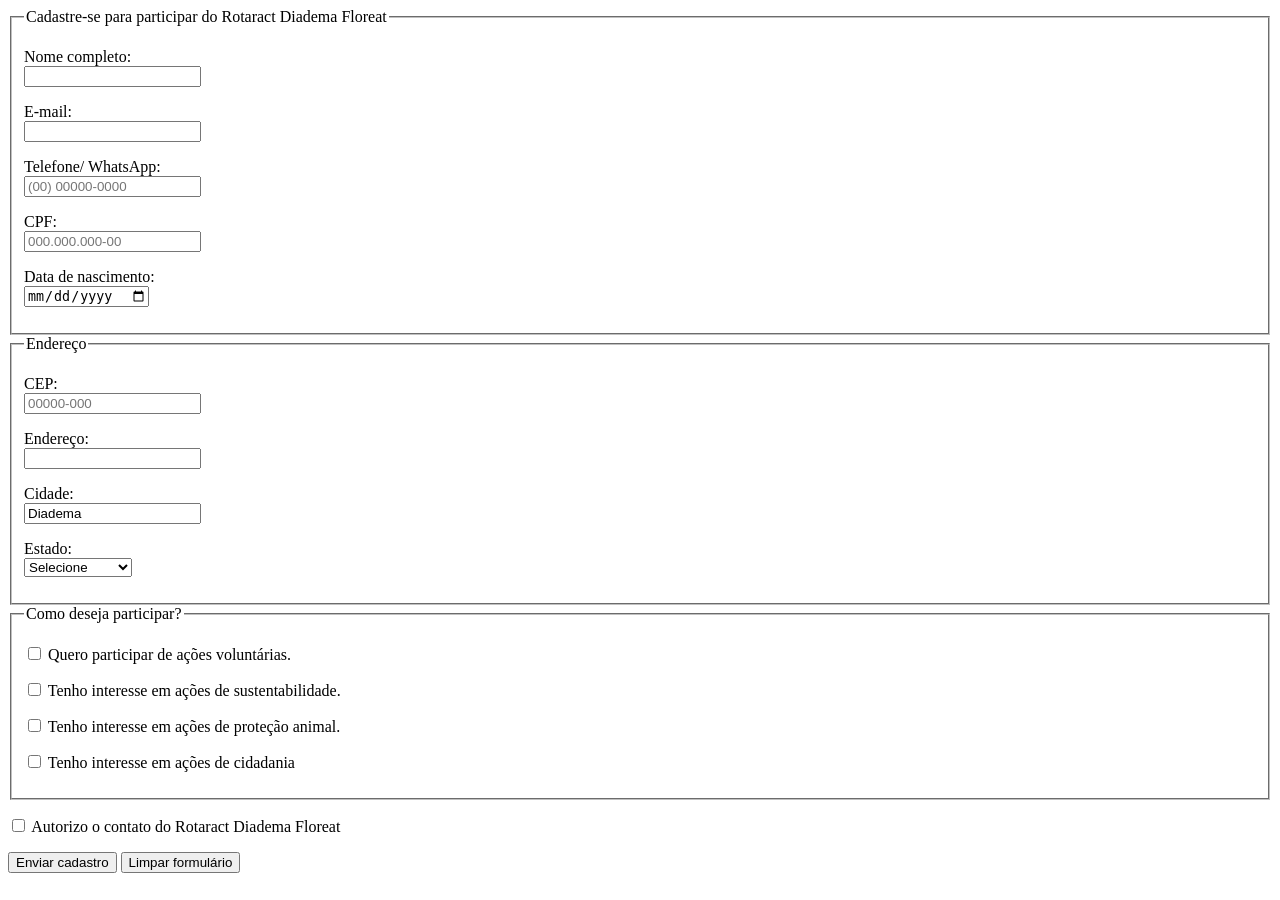
==== pages/cadastro.html @ 1339b9b4 "first commit" ====
<!DOCTYPE html>
<html lang="pt-BR">

<head>
  <meta charset="UTF-8">
  <meta name="viewport" content="width=device-width, initial-scale=1.0">
  <title>Cadastro</title>
</head>

<body>
  <form action="#" method="post">
    <fieldset>
      <legend>Cadastre-se para participar do Rotaract Diadema Floreat</legend>

      <p>
        <label for="nome">Nome completo:</label><br>
        <input type="text" id="nome" name="nome" required>
      </p>

      <p>
        <label for="email">E-mail:</label><br>
        <input type="email" id="email" name="email" required>
      </p>

      <p>
        <label for="telefone">Telefone/ WhatsApp:</label><br>
        <input type="tel" id="telefone" name="telefone" placeholder="(00) 00000-0000"
          pattern="\([0-9]{2}\) [0-9]{5}-[0-9]{4}" required>
      </p>

      <p>
        <label for="cpf">CPF:</label><br>
        <input type="text" id="cpf" name="cpf" placeholder="000.000.000-00"
          pattern="[0-9]{3}\.[0-9]{3}\.[0-9]{3}-[0-9]{2}" required>
      </p>

      <p>
        <label for="nascimento">Data de nascimento:</label><br>
        <input type="date" id="nascimento" name="nascimento" required>
      </p>
    </fieldset>

    <fieldset>
      <legend>Endereço</legend>

      <p>
        <label for="cep">CEP:</label><br>
        <input type="text" id="cep" name="cep" placeholder="00000-000" pattern="[0-9]{5}-[0-9]{3}" required>
      </p>
      <p>
        <label for="endereco">Endereço:</label><br>
        <input type="text" id="endereco" name="endereco" required>
      </p>
      <p>
        <label for="cidade">Cidade:</label><br>
        <input type="text" id="cidade" name="cidade" value="Diadema" required>
      </p>
      <p>
        <label for="estado">Estado:</label><br>
        <select id="estado" name="estado" required>
          <option value="">Selecione</option>
          <option value="SP">São Paulo</option>
          <option value="MG">Minas Gerais</option>
          <option value="RJ">Rio de Janeiro</option>
          <option value="PR">Paraná</option>
        </select>
      </p>
    </fieldset>

    <fieldset>
      <legend>Como deseja participar?</legend>

      <p>
        <input type="checkbox" id="voluntariado" name="interesse" value="voluntariado">
        <label for="voluntariado">Quero participar de ações voluntárias.</label>
      </p>

      <p>
        <input type="checkbox" id="sustentabilidade" name="interesse" value="sustentabilidade">
        <label for="sustentabilidade">Tenho interesse em ações de sustentabilidade.</label>
      </p>

      <p>
        <input type="checkbox" id="protecao-animal" name="interesse" value="protecao-animal">
        <label for="protecao-animal">Tenho interesse em ações de proteção animal.</label>
      </p>

      <p>
        <input type="checkbox" id="cidadania" name="interesse" value="cidadania">
        <label for="cidadania">Tenho interesse em ações de cidadania</label>
      </p>
    </fieldset>

    <p>
      <input type="checkbox" id="termos" name="termos" required>
      <label for="termos">Autorizo o contato do Rotaract Diadema Floreat</label>
    </p>

    <p>
      <button type="submit">Enviar cadastro</button>
      <button type="reset">Limpar formulário</button>
    </p>
  </form>
</body>

</html>
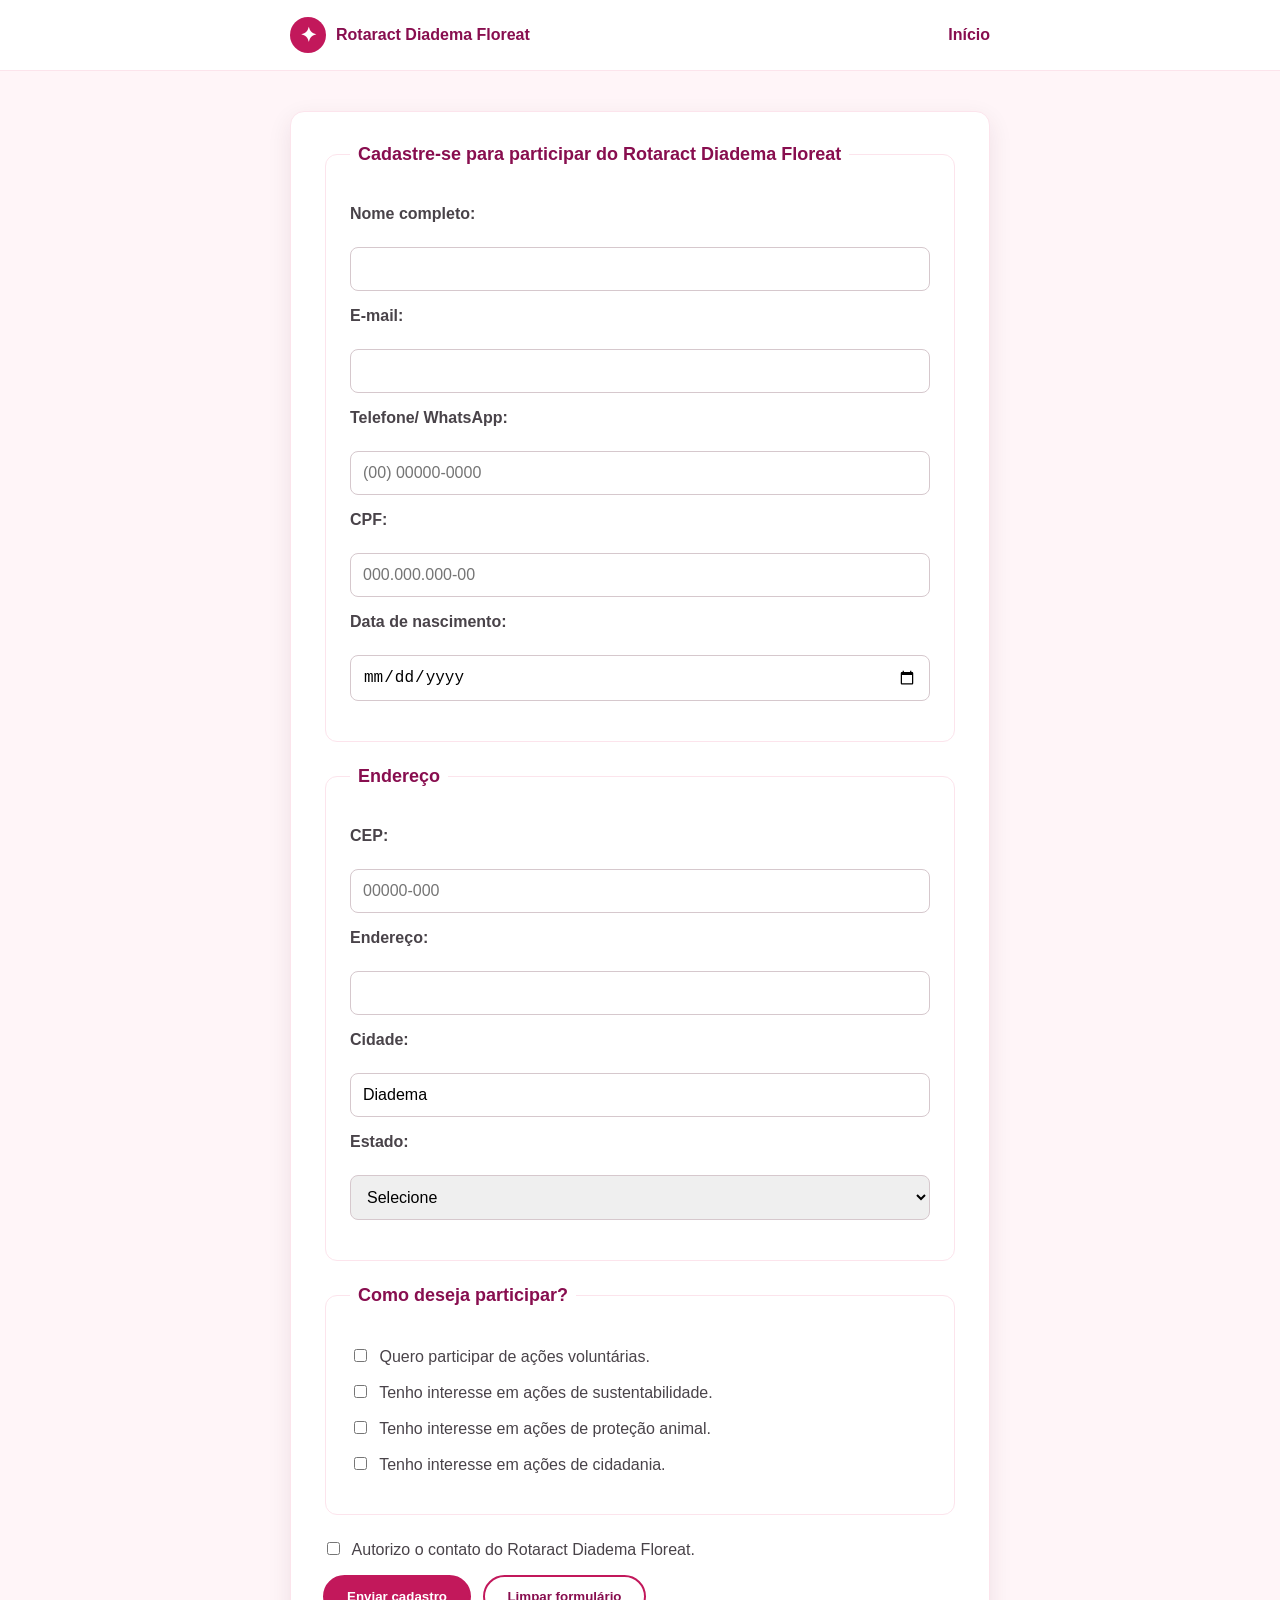
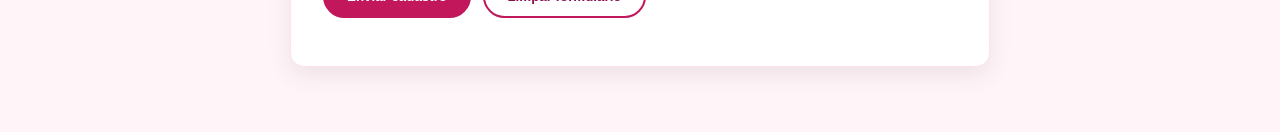
==== commit f6a956cd: "Atualização CSS" ====
--- a/pages/cadastro.html
+++ b/pages/cadastro.html
@@ -1,106 +1,138 @@
-<!DOCTYPE html>
+<!doctype html>
 <html lang="pt-BR">
-
 <head>
-  <meta charset="UTF-8">
-  <meta name="viewport" content="width=device-width, initial-scale=1.0">
-  <title>Cadastro</title>
+  <meta charset="utf-8">
+  <meta name="viewport" content="width=device-width, initial-scale=1">
+  <title>Cadastro | Rotaract Diadema Floreat</title>
+  <link rel="stylesheet" href="../css/style_cadastro.css">
 </head>
 
 <body>
-  <form action="#" method="post">
-    <fieldset>
-      <legend>Cadastre-se para participar do Rotaract Diadema Floreat</legend>
+  <header class="cabecalho-formulario">
+    <a class="logo-formulario" href="index.html">
+      <span class="marca-logo" aria-hidden="true">✦</span>
+      Rotaract Diadema Floreat
+    </a>
+
+    <a class="botao-home" href="../index.html">Início</a>
+  </header>
+
+  <main>
+    <form class="formulario-cadastro" action="#" method="post">
+      <fieldset>
+        <legend>Cadastre-se para participar do Rotaract Diadema Floreat</legend>
+
+        <p>
+          <label for="nome">Nome completo:</label><br>
+          <input type="text" id="nome" name="nome" required>
+        </p>
+
+        <p>
+          <label for="email">E-mail:</label><br>
+          <input type="email" id="email" name="email" required>
+        </p>
+
+        <p>
+          <label for="telefone">Telefone/ WhatsApp:</label><br>
+          <input
+            type="tel"
+            id="telefone"
+            name="telefone"
+            placeholder="(00) 00000-0000"
+            pattern="\([0-9]{2}\) [0-9]{5}-[0-9]{4}"
+            required
+          >
+        </p>
+
+        <p>
+          <label for="cpf">CPF:</label><br>
+          <input
+            type="text"
+            id="cpf"
+            name="cpf"
+            placeholder="000.000.000-00"
+            pattern="[0-9]{3}\.[0-9]{3}\.[0-9]{3}-[0-9]{2}"
+            required
+          >
+        </p>
+
+        <p>
+          <label for="nascimento">Data de nascimento:</label><br>
+          <input type="date" id="nascimento" name="nascimento" required>
+        </p>
+      </fieldset>
+
+      <fieldset>
+        <legend>Endereço</legend>
+
+        <p>
+          <label for="cep">CEP:</label><br>
+          <input
+            type="text"
+            id="cep"
+            name="cep"
+            placeholder="00000-000"
+            pattern="[0-9]{5}-[0-9]{3}"
+            required
+          >
+        </p>
+
+        <p>
+          <label for="endereco">Endereço:</label><br>
+          <input type="text" id="endereco" name="endereco" required>
+        </p>
+
+        <p>
+          <label for="cidade">Cidade:</label><br>
+          <input type="text" id="cidade" name="cidade" value="Diadema" required>
+        </p>
+
+        <p>
+          <label for="estado">Estado:</label><br>
+          <select id="estado" name="estado" required>
+            <option value="">Selecione</option>
+            <option value="SP">São Paulo</option>
+            <option value="MG">Minas Gerais</option>
+            <option value="RJ">Rio de Janeiro</option>
+            <option value="PR">Paraná</option>
+          </select>
+        </p>
+      </fieldset>
+
+      <fieldset>
+        <legend>Como deseja participar?</legend>
+
+        <p>
+          <input type="checkbox" id="voluntariado" name="interesse" value="voluntariado">
+          <label for="voluntariado">Quero participar de ações voluntárias.</label>
+        </p>
+
+        <p>
+          <input type="checkbox" id="sustentabilidade" name="interesse" value="sustentabilidade">
+          <label for="sustentabilidade">Tenho interesse em ações de sustentabilidade.</label>
+        </p>
+
+        <p>
+          <input type="checkbox" id="protecao-animal" name="interesse" value="protecao-animal">
+          <label for="protecao-animal">Tenho interesse em ações de proteção animal.</label>
+        </p>
+
+        <p>
+          <input type="checkbox" id="cidadania" name="interesse" value="cidadania">
+          <label for="cidadania">Tenho interesse em ações de cidadania.</label>
+        </p>
+      </fieldset>
 
       <p>
-        <label for="nome">Nome completo:</label><br>
-        <input type="text" id="nome" name="nome" required>
+        <input type="checkbox" id="termos" name="termos" required>
+        <label for="termos">Autorizo o contato do Rotaract Diadema Floreat.</label>
       </p>
 
       <p>
-        <label for="email">E-mail:</label><br>
-        <input type="email" id="email" name="email" required>
+        <button type="submit">Enviar cadastro</button>
+        <button type="reset">Limpar formulário</button>
       </p>
-
-      <p>
-        <label for="telefone">Telefone/ WhatsApp:</label><br>
-        <input type="tel" id="telefone" name="telefone" placeholder="(00) 00000-0000"
-          pattern="\([0-9]{2}\) [0-9]{5}-[0-9]{4}" required>
-      </p>
-
-      <p>
-        <label for="cpf">CPF:</label><br>
-        <input type="text" id="cpf" name="cpf" placeholder="000.000.000-00"
-          pattern="[0-9]{3}\.[0-9]{3}\.[0-9]{3}-[0-9]{2}" required>
-      </p>
-
-      <p>
-        <label for="nascimento">Data de nascimento:</label><br>
-        <input type="date" id="nascimento" name="nascimento" required>
-      </p>
-    </fieldset>
-
-    <fieldset>
-      <legend>Endereço</legend>
-
-      <p>
-        <label for="cep">CEP:</label><br>
-        <input type="text" id="cep" name="cep" placeholder="00000-000" pattern="[0-9]{5}-[0-9]{3}" required>
-      </p>
-      <p>
-        <label for="endereco">Endereço:</label><br>
-        <input type="text" id="endereco" name="endereco" required>
-      </p>
-      <p>
-        <label for="cidade">Cidade:</label><br>
-        <input type="text" id="cidade" name="cidade" value="Diadema" required>
-      </p>
-      <p>
-        <label for="estado">Estado:</label><br>
-        <select id="estado" name="estado" required>
-          <option value="">Selecione</option>
-          <option value="SP">São Paulo</option>
-          <option value="MG">Minas Gerais</option>
-          <option value="RJ">Rio de Janeiro</option>
-          <option value="PR">Paraná</option>
-        </select>
-      </p>
-    </fieldset>
-
-    <fieldset>
-      <legend>Como deseja participar?</legend>
-
-      <p>
-        <input type="checkbox" id="voluntariado" name="interesse" value="voluntariado">
-        <label for="voluntariado">Quero participar de ações voluntárias.</label>
-      </p>
-
-      <p>
-        <input type="checkbox" id="sustentabilidade" name="interesse" value="sustentabilidade">
-        <label for="sustentabilidade">Tenho interesse em ações de sustentabilidade.</label>
-      </p>
-
-      <p>
-        <input type="checkbox" id="protecao-animal" name="interesse" value="protecao-animal">
-        <label for="protecao-animal">Tenho interesse em ações de proteção animal.</label>
-      </p>
-
-      <p>
-        <input type="checkbox" id="cidadania" name="interesse" value="cidadania">
-        <label for="cidadania">Tenho interesse em ações de cidadania</label>
-      </p>
-    </fieldset>
-
-    <p>
-      <input type="checkbox" id="termos" name="termos" required>
-      <label for="termos">Autorizo o contato do Rotaract Diadema Floreat</label>
-    </p>
-
-    <p>
-      <button type="submit">Enviar cadastro</button>
-      <button type="reset">Limpar formulário</button>
-    </p>
-  </form>
+    </form>
+  </main>
 </body>
-
 </html>
--- a/css/style_cadastro.css
+++ b/css/style_cadastro.css
@@ -0,0 +1,174 @@
+* {
+  box-sizing: border-box;
+}
+
+body {
+  margin: 0;
+  padding: 0 0 24px;
+  color: #242124;
+  background: #fff5f8;
+}
+
+.cabecalho-formulario {
+  display: flex;
+  align-items: center;
+  justify-content: space-between;
+  gap: 16px;
+  padding: 16px max(24px, calc((100% - 700px) / 2));
+  border-bottom: 1px solid #fce4ec;
+  background: #ffffff;
+  font-family: Arial, Helvetica, sans-serif;
+}
+
+.logo-formulario {
+  display: inline-flex;
+  align-items: center;
+  gap: 10px;
+  color: #880e4f;
+  font-weight: bold;
+  text-decoration: none;
+}
+
+.marca-logo {
+  display: grid;
+  place-items: center;
+  width: 36px;
+  height: 36px;
+  border-radius: 50%;
+  color: #ffffff;
+  background: #c2185b;
+  font-size: 20px;
+}
+
+.botao-home {
+  padding: 10px 0;
+  color: #880e4f;
+  background: transparent;
+  font-weight: bold;
+  text-decoration: none;
+}
+
+.botao-home:hover {
+  color: #c2185b;
+  text-decoration: underline;
+}
+
+.formulario-cadastro {
+  max-width: 700px;
+  margin: 40px auto;
+  padding: 32px;
+  border: 1px solid #fce4ec;
+  border-radius: 14px;
+  background-color: #ffffff;
+  box-shadow: 0 8px 24px rgba(65, 25, 43, 0.09);
+  font-family: Arial, Helvetica, sans-serif;
+}
+
+.formulario-cadastro fieldset {
+  margin-bottom: 24px;
+  padding: 24px;
+  border: 1px solid #fce4ec;
+  border-radius: 12px;
+}
+
+.formulario-cadastro legend {
+  padding: 0 8px;
+  color: #880e4f;
+  font-size: 18px;
+  font-weight: bold;
+}
+
+.formulario-cadastro p {
+  margin-bottom: 16px;
+}
+
+.formulario-cadastro label {
+  display: block;
+  margin-bottom: 6px;
+  color: #494349;
+  font-weight: bold;
+}
+
+.formulario-cadastro input,
+.formulario-cadastro select {
+  width: 100%;
+  padding: 12px;
+  border: 1px solid #d6c8cd;
+  border-radius: 8px;
+  font-size: 16px;
+}
+
+.formulario-cadastro input:focus,
+.formulario-cadastro select:focus {
+  outline: 3px solid rgba(194, 24, 91, 0.2);
+  border-color: #c2185b;
+}
+
+.formulario-cadastro input[type="checkbox"] {
+  width: auto;
+  margin-right: 8px;
+  accent-color: #c2185b;
+}
+
+.formulario-cadastro input[type="checkbox"] + label {
+  display: inline;
+  font-weight: normal;
+}
+
+.formulario-cadastro button {
+  padding: 12px 22px;
+  border: 2px solid #c2185b;
+  border-radius: 999px;
+  color: #ffffff;
+  background-color: #c2185b;
+  font-weight: bold;
+  cursor: pointer;
+}
+
+.formulario-cadastro button:hover {
+  border-color: #880e4f;
+  background-color: #880e4f;
+}
+
+.formulario-cadastro button[type="reset"] {
+  margin-left: 8px;
+  color: #880e4f;
+  background-color: transparent;
+}
+
+.formulario-cadastro button[type="reset"]:hover {
+  color: #ffffff;
+  background-color: #880e4f;
+}
+
+@media (max-width: 576px) {
+  .cabecalho-formulario {
+    padding: 14px 12px;
+  }
+
+  .logo-formulario {
+    font-size: 14px;
+  }
+
+  .botao-home {
+    font-size: 14px;
+  }
+
+  .formulario-cadastro {
+    margin: 24px 12px;
+    padding: 20px;
+  }
+
+  .formulario-cadastro fieldset {
+    padding: 16px;
+  }
+
+  .formulario-cadastro button {
+    width: 100%;
+    margin-bottom: 10px;
+  }
+
+  .formulario-cadastro button[type="reset"] {
+    margin-left: 0;
+  }
+}
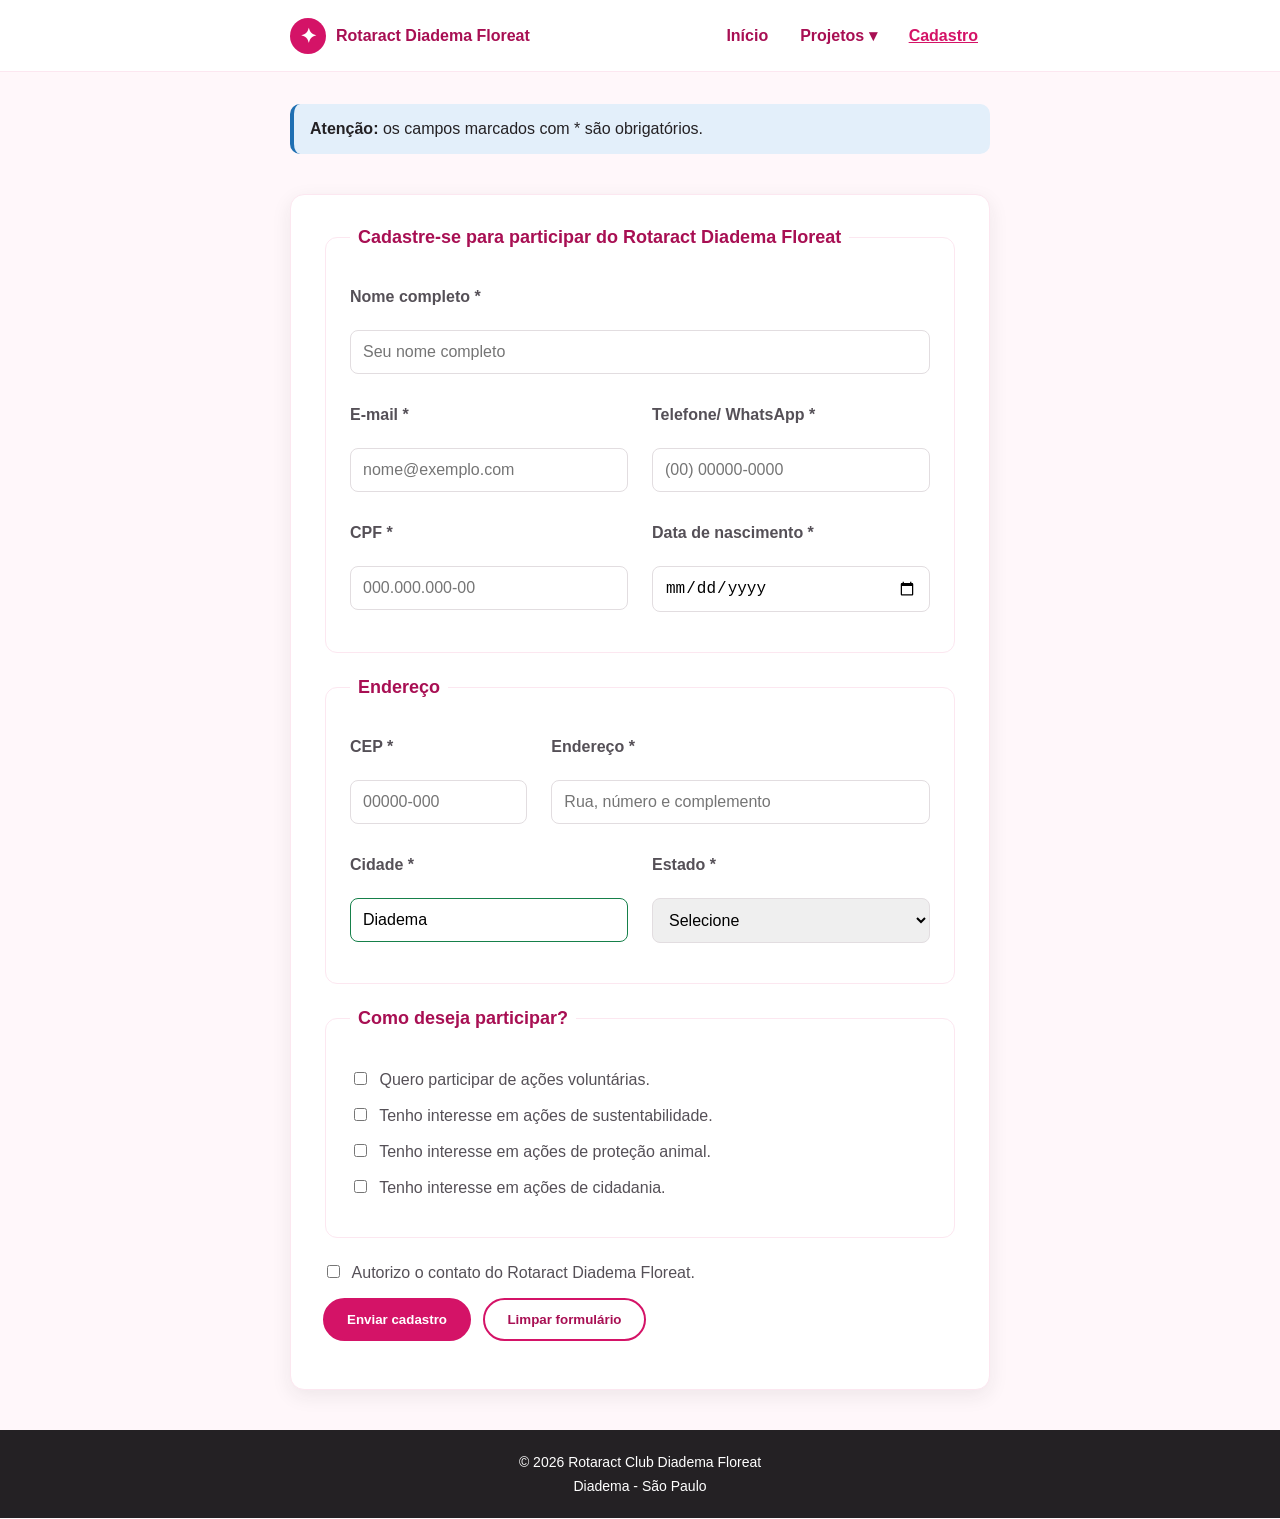
==== commit ed45761e: "Atualização pendências" ====
--- a/pages/cadastro.html
+++ b/pages/cadastro.html
@@ -1,138 +1,181 @@
-<!doctype html>
-<html lang="pt-BR">
-<head>
-  <meta charset="utf-8">
-  <meta name="viewport" content="width=device-width, initial-scale=1">
-  <title>Cadastro | Rotaract Diadema Floreat</title>
-  <link rel="stylesheet" href="../css/style_cadastro.css">
-</head>
-
-<body>
-  <header class="cabecalho-formulario">
-    <a class="logo-formulario" href="index.html">
-      <span class="marca-logo" aria-hidden="true">✦</span>
-      Rotaract Diadema Floreat
-    </a>
-
-    <a class="botao-home" href="../index.html">Início</a>
-  </header>
-
-  <main>
-    <form class="formulario-cadastro" action="#" method="post">
-      <fieldset>
-        <legend>Cadastre-se para participar do Rotaract Diadema Floreat</legend>
-
-        <p>
-          <label for="nome">Nome completo:</label><br>
-          <input type="text" id="nome" name="nome" required>
-        </p>
-
-        <p>
-          <label for="email">E-mail:</label><br>
-          <input type="email" id="email" name="email" required>
-        </p>
-
-        <p>
-          <label for="telefone">Telefone/ WhatsApp:</label><br>
-          <input
-            type="tel"
-            id="telefone"
-            name="telefone"
-            placeholder="(00) 00000-0000"
-            pattern="\([0-9]{2}\) [0-9]{5}-[0-9]{4}"
-            required
-          >
-        </p>
-
-        <p>
-          <label for="cpf">CPF:</label><br>
-          <input
-            type="text"
-            id="cpf"
-            name="cpf"
-            placeholder="000.000.000-00"
-            pattern="[0-9]{3}\.[0-9]{3}\.[0-9]{3}-[0-9]{2}"
-            required
-          >
-        </p>
-
-        <p>
-          <label for="nascimento">Data de nascimento:</label><br>
-          <input type="date" id="nascimento" name="nascimento" required>
-        </p>
-      </fieldset>
-
-      <fieldset>
-        <legend>Endereço</legend>
-
-        <p>
-          <label for="cep">CEP:</label><br>
-          <input
-            type="text"
-            id="cep"
-            name="cep"
-            placeholder="00000-000"
-            pattern="[0-9]{5}-[0-9]{3}"
-            required
-          >
-        </p>
-
-        <p>
-          <label for="endereco">Endereço:</label><br>
-          <input type="text" id="endereco" name="endereco" required>
-        </p>
-
-        <p>
-          <label for="cidade">Cidade:</label><br>
-          <input type="text" id="cidade" name="cidade" value="Diadema" required>
-        </p>
-
-        <p>
-          <label for="estado">Estado:</label><br>
-          <select id="estado" name="estado" required>
-            <option value="">Selecione</option>
-            <option value="SP">São Paulo</option>
-            <option value="MG">Minas Gerais</option>
-            <option value="RJ">Rio de Janeiro</option>
-            <option value="PR">Paraná</option>
-          </select>
-        </p>
-      </fieldset>
-
-      <fieldset>
-        <legend>Como deseja participar?</legend>
-
-        <p>
-          <input type="checkbox" id="voluntariado" name="interesse" value="voluntariado">
-          <label for="voluntariado">Quero participar de ações voluntárias.</label>
-        </p>
-
-        <p>
-          <input type="checkbox" id="sustentabilidade" name="interesse" value="sustentabilidade">
-          <label for="sustentabilidade">Tenho interesse em ações de sustentabilidade.</label>
-        </p>
-
-        <p>
-          <input type="checkbox" id="protecao-animal" name="interesse" value="protecao-animal">
-          <label for="protecao-animal">Tenho interesse em ações de proteção animal.</label>
-        </p>
-
-        <p>
-          <input type="checkbox" id="cidadania" name="interesse" value="cidadania">
-          <label for="cidadania">Tenho interesse em ações de cidadania.</label>
-        </p>
-      </fieldset>
-
-      <p>
-        <input type="checkbox" id="termos" name="termos" required>
-        <label for="termos">Autorizo o contato do Rotaract Diadema Floreat.</label>
-      </p>
-
-      <p>
-        <button type="submit">Enviar cadastro</button>
-        <button type="reset">Limpar formulário</button>
-      </p>
-    </form>
-  </main>
-</body>
-</html>+<!doctype html>
+<html lang="pt-BR">
+<head>
+  <meta charset="utf-8">
+  <meta name="viewport" content="width=device-width, initial-scale=1">
+  <meta name="description" content="Faça seu cadastro para participar das ações do Rotaract Club Diadema Floreat.">
+  <title>Cadastro | Rotaract Diadema Floreat</title>
+  <link rel="stylesheet" href="../css/style_cadastro.css">
+</head>
+
+<body>
+  <header class="cabecalho-formulario">
+    <h1 class="titulo-logo">
+      <a class="logo-formulario" href="../index.html">
+        Rotaract Diadema Floreat
+      </a>
+    </h1>
+
+    <nav aria-label="Navegação principal">
+      <input type="checkbox" id="menu-check" class="menu-check" aria-label="Abrir ou fechar o menu">
+      <label for="menu-check" class="menu-toggle">☰ Menu</label>
+
+      <ul>
+        <li><a href="../index.html">Início</a></li>
+        <li class="tem-submenu">
+          <a href="projeto.html">Projetos ▾</a>
+          <ul class="submenu">
+          <li><a href="projeto.html#natal-animal">Natal Animal</a></li>
+          <li><a href="projeto.html#pascoa">Páscoa que Transforma</a></li>
+          <li><a href="projeto.html#floreat-ruas">Ação Floreat nas Ruas</a></li>
+          <li><a href="projeto.html#big-mac">Meu Primeiro Big Mac</a></li>
+          <li><a href="projeto.html#sabonetes">Oficina dos Sabonetes</a></li>
+          <li><a href="projeto.html#floreat-fest">Floreat Fest</a></li>
+          </ul>
+        </li>
+        <li><a href="cadastro.html" aria-current="page">Cadastro</a></li>
+      </ul>
+    </nav>
+  </header>
+
+  <main>
+    <aside class="alerta alerta--info" role="note">
+      <strong>Atenção:</strong> os campos marcados com * são obrigatórios.
+    </aside>
+
+    <form class="formulario-cadastro" action="#modal-sucesso" method="get">
+      <fieldset class="grid-12">
+        <legend>Cadastre-se para participar do Rotaract Diadema Floreat</legend>
+
+        
+        <p class="col-12">
+          <label for="nome">Nome completo *</label><br>
+          <input type="text" id="nome" name="nome" placeholder="Seu nome completo" autocomplete="name" required>
+          <small class="erro-msg">Informe seu nome completo.</small>
+        </p>
+        <p class="col-6">
+          <label for="email">E-mail *</label><br>
+          <input type="email" id="email" name="email" placeholder="nome@exemplo.com" autocomplete="email" required>
+          <small class="erro-msg">Informe um e-mail válido, como nome@exemplo.com.</small>
+        </p>
+        <p class="col-6">
+          <label for="telefone">Telefone/ WhatsApp *</label><br>
+          <input type="tel" id="telefone" name="telefone" placeholder="(00) 00000-0000" pattern="\([0-9]{2}\) [0-9]{5}-[0-9]{4}" title="Use o formato (00) 00000-0000" autocomplete="tel" required>
+          <small class="erro-msg">Use o formato (00) 00000-0000.</small>
+        </p>
+        <p class="col-6">
+          <label for="cpf">CPF *</label><br>
+          <input type="text" id="cpf" name="cpf" placeholder="000.000.000-00" pattern="[0-9]{3}\.[0-9]{3}\.[0-9]{3}-[0-9]{2}" title="Use o formato 000.000.000-00" inputmode="numeric" required>
+          <small class="erro-msg">Use o formato 000.000.000-00.</small>
+        </p>
+        <p class="col-6">
+          <label for="nascimento">Data de nascimento *</label><br>
+          <input type="date" id="nascimento" name="nascimento" required>
+        </p>
+        
+      </fieldset>
+
+      <fieldset class="grid-12">
+        <legend>Endereço</legend>
+
+        
+        <p class="col-4">
+          <label for="cep">CEP *</label><br>
+          <input type="text" id="cep" name="cep" placeholder="00000-000" pattern="[0-9]{5}-[0-9]{3}" title="Use o formato 00000-000" autocomplete="postal-code" required>
+          <small class="erro-msg">Use o formato 00000-000.</small>
+        </p>
+        <p class="col-8">
+          <label for="endereco">Endereço *</label><br>
+          <input type="text" id="endereco" name="endereco" placeholder="Rua, número e complemento" autocomplete="address-line1" required>
+          <small class="erro-msg">Informe seu endereço.</small>
+        </p>
+        <p class="col-6">
+          <label for="cidade">Cidade *</label><br>
+          <input type="text" id="cidade" name="cidade" value="Diadema" placeholder="Cidade" autocomplete="address-level2" required>
+          <small class="erro-msg">Informe sua cidade.</small>
+        </p>
+        <p class="col-6">
+          <label for="estado">Estado *</label><br>
+          <select id="estado" name="estado" autocomplete="address-level1" required>
+            <option value="">Selecione</option>
+            <option value="AC">Acre</option>
+            <option value="AL">Alagoas</option>
+            <option value="AP">Amapá</option>
+            <option value="AM">Amazonas</option>
+            <option value="BA">Bahia</option>
+            <option value="CE">Ceará</option>
+            <option value="DF">Distrito Federal</option>
+            <option value="ES">Espírito Santo</option>
+            <option value="GO">Goiás</option>
+            <option value="MA">Maranhão</option>
+            <option value="MT">Mato Grosso</option>
+            <option value="MS">Mato Grosso do Sul</option>
+            <option value="MG">Minas Gerais</option>
+            <option value="PA">Pará</option>
+            <option value="PB">Paraíba</option>
+            <option value="PR">Paraná</option>
+            <option value="PE">Pernambuco</option>
+            <option value="PI">Piauí</option>
+            <option value="RJ">Rio de Janeiro</option>
+            <option value="RN">Rio Grande do Norte</option>
+            <option value="RS">Rio Grande do Sul</option>
+            <option value="RO">Rondônia</option>
+            <option value="RR">Roraima</option>
+            <option value="SC">Santa Catarina</option>
+            <option value="SP">São Paulo</option>
+            <option value="SE">Sergipe</option>
+            <option value="TO">Tocantins</option>
+          </select>
+        </p>
+        
+      </fieldset>
+
+      <fieldset>
+        <legend>Como deseja participar?</legend>
+
+        <p>
+          <input type="checkbox" id="voluntariado" name="interesse" value="voluntariado">
+          <label for="voluntariado">Quero participar de ações voluntárias.</label>
+        </p>
+        <p>
+          <input type="checkbox" id="sustentabilidade" name="interesse" value="sustentabilidade">
+          <label for="sustentabilidade">Tenho interesse em ações de sustentabilidade.</label>
+        </p>
+        <p>
+          <input type="checkbox" id="protecao-animal" name="interesse" value="protecao-animal">
+          <label for="protecao-animal">Tenho interesse em ações de proteção animal.</label>
+        </p>
+        <p>
+          <input type="checkbox" id="cidadania" name="interesse" value="cidadania">
+          <label for="cidadania">Tenho interesse em ações de cidadania.</label>
+        </p>
+      </fieldset>
+
+      <p>
+        <input type="checkbox" id="termos" name="termos" required>
+        <label for="termos">Autorizo o contato do Rotaract Diadema Floreat.</label>
+      </p>
+
+      <p>
+        <button type="submit">Enviar cadastro</button>
+        <button type="reset">Limpar formulário</button>
+      </p>
+    </form>
+  </main>
+
+  <footer>
+    <p>© 2026 Rotaract Club Diadema Floreat</p>
+    <p>Diadema - São Paulo</p>
+  </footer>
+
+  <dialog id="modal-sucesso" class="modal" aria-labelledby="modal-titulo">
+    <section class="modal-caixa">
+      <h2 id="modal-titulo">Cadastro enviado!</h2>
+      <p>Obrigado por querer fazer parte do Rotaract Diadema Floreat. Em breve entraremos em contato.</p>
+      <a class="botao" href="#toast-ok">Fechar</a>
+    </section>
+  </dialog>
+
+  <output id="toast-ok" class="toast toast--sucesso">Tudo certo! Seu cadastro foi registrado.</output>
+</body>
+</html>
--- a/css/style_cadastro.css
+++ b/css/style_cadastro.css
@@ -1,174 +1,616 @@
-* {
-  box-sizing: border-box;
-}
-
-body {
-  margin: 0;
-  padding: 0 0 24px;
-  color: #242124;
-  background: #fff5f8;
-}
-
-.cabecalho-formulario {
-  display: flex;
-  align-items: center;
-  justify-content: space-between;
-  gap: 16px;
-  padding: 16px max(24px, calc((100% - 700px) / 2));
-  border-bottom: 1px solid #fce4ec;
-  background: #ffffff;
-  font-family: Arial, Helvetica, sans-serif;
-}
-
-.logo-formulario {
-  display: inline-flex;
-  align-items: center;
-  gap: 10px;
-  color: #880e4f;
-  font-weight: bold;
-  text-decoration: none;
-}
-
-.marca-logo {
-  display: grid;
-  place-items: center;
-  width: 36px;
-  height: 36px;
-  border-radius: 50%;
-  color: #ffffff;
-  background: #c2185b;
-  font-size: 20px;
-}
-
-.botao-home {
-  padding: 10px 0;
-  color: #880e4f;
-  background: transparent;
-  font-weight: bold;
-  text-decoration: none;
-}
-
-.botao-home:hover {
-  color: #c2185b;
-  text-decoration: underline;
-}
-
-.formulario-cadastro {
-  max-width: 700px;
-  margin: 40px auto;
-  padding: 32px;
-  border: 1px solid #fce4ec;
-  border-radius: 14px;
-  background-color: #ffffff;
-  box-shadow: 0 8px 24px rgba(65, 25, 43, 0.09);
-  font-family: Arial, Helvetica, sans-serif;
-}
-
-.formulario-cadastro fieldset {
-  margin-bottom: 24px;
-  padding: 24px;
-  border: 1px solid #fce4ec;
-  border-radius: 12px;
-}
-
-.formulario-cadastro legend {
-  padding: 0 8px;
-  color: #880e4f;
-  font-size: 18px;
-  font-weight: bold;
-}
-
-.formulario-cadastro p {
-  margin-bottom: 16px;
-}
-
-.formulario-cadastro label {
-  display: block;
-  margin-bottom: 6px;
-  color: #494349;
-  font-weight: bold;
-}
-
-.formulario-cadastro input,
-.formulario-cadastro select {
-  width: 100%;
-  padding: 12px;
-  border: 1px solid #d6c8cd;
-  border-radius: 8px;
-  font-size: 16px;
-}
-
-.formulario-cadastro input:focus,
-.formulario-cadastro select:focus {
-  outline: 3px solid rgba(194, 24, 91, 0.2);
-  border-color: #c2185b;
-}
-
-.formulario-cadastro input[type="checkbox"] {
-  width: auto;
-  margin-right: 8px;
-  accent-color: #c2185b;
-}
-
-.formulario-cadastro input[type="checkbox"] + label {
-  display: inline;
-  font-weight: normal;
-}
-
-.formulario-cadastro button {
-  padding: 12px 22px;
-  border: 2px solid #c2185b;
-  border-radius: 999px;
-  color: #ffffff;
-  background-color: #c2185b;
-  font-weight: bold;
-  cursor: pointer;
-}
-
-.formulario-cadastro button:hover {
-  border-color: #880e4f;
-  background-color: #880e4f;
-}
-
-.formulario-cadastro button[type="reset"] {
-  margin-left: 8px;
-  color: #880e4f;
-  background-color: transparent;
-}
-
-.formulario-cadastro button[type="reset"]:hover {
-  color: #ffffff;
-  background-color: #880e4f;
-}
-
-@media (max-width: 576px) {
-  .cabecalho-formulario {
-    padding: 14px 12px;
-  }
-
-  .logo-formulario {
-    font-size: 14px;
-  }
-
-  .botao-home {
-    font-size: 14px;
-  }
-
-  .formulario-cadastro {
-    margin: 24px 12px;
-    padding: 20px;
-  }
-
-  .formulario-cadastro fieldset {
-    padding: 16px;
-  }
-
-  .formulario-cadastro button {
-    width: 100%;
-    margin-bottom: 10px;
-  }
-
-  .formulario-cadastro button[type="reset"] {
-    margin-left: 0;
-  }
-}+:root {
+  /* Cores primárias */
+  --rosa: #D41367;
+  --rosa-escuro: #A80F53;
+  --rosa-claro: #FCE7F0;
+  --rosa-fundo: #FFF7FA;
+
+  /* Cores secundárias */
+  --vermelho: #D92D36;
+  --verde: #16804A;
+  --amarelo: #F2B705;
+  --azul: #1F6FB2;
+
+  /* Cores neutras */
+  --preto: #242124;
+  --branco: #FFFFFF;
+  --cinza-fundo: #F6F4F5;
+  --cinza-borda: #E2DDE0;
+  --cinza-texto: #555057;
+
+  --fonte-familia: Arial, Helvetica, sans-serif;
+  --fonte-pequena: 0.875rem;
+  --fonte-base: 1rem;
+  --fonte-media: 1.125rem;
+  --fonte-titulo: 1.5rem;
+  --fonte-secao: 2rem;
+  --fonte-destaque: clamp(2rem, 4vw, 3rem);
+
+  --espaco-8: 8px;
+  --espaco-16: 16px;
+  --espaco-24: 24px;
+  --espaco-32: 32px;
+  --espaco-48: 48px;
+  --espaco-64: 64px;
+
+  --largura-maxima: 1160px;
+  --raio: 14px;
+  --sombra: 0 6px 20px rgba(36, 33, 36, 0.08);
+}
+
+/* Grid */
+.grid-12 {
+  display: grid;
+  grid-template-columns: repeat(12, minmax(0, 1fr));
+  gap: var(--espaco-24);
+}
+
+.col-12 { grid-column: span 12; }
+.col-8 { grid-column: span 8; }
+.col-6 { grid-column: span 6; }
+.col-4 { grid-column: span 4; }
+.col-3 { grid-column: span 3; }
+
+* {
+  box-sizing: border-box;
+}
+
+body {
+  display: grid;
+  grid-template-columns: minmax(0, 1fr);
+  grid-template-rows: auto 1fr auto;
+  min-height: 100vh;
+  margin: 0;
+  padding: 0;
+  color: var(--preto);
+  background: var(--rosa-fundo);
+  font-family: var(--fonte-familia);
+  font-size: var(--fonte-base);
+}
+
+a:focus-visible {
+  outline: 3px solid var(--verde);
+  outline-offset: 3px;
+}
+
+.cabecalho-formulario {
+  position: relative;
+  display: flex;
+  flex-wrap: wrap;
+  align-items: center;
+  justify-content: space-between;
+  gap: var(--espaco-16);
+  padding: var(--espaco-16) max(24px, calc((100% - 700px) / 2));
+  border-bottom: 1px solid var(--rosa-claro);
+  background: var(--branco);
+  font-family: var(--fonte-familia);
+}
+
+.titulo-logo {
+  margin: 0;
+  font-size: var(--fonte-base);
+}
+
+.logo-formulario {
+  display: inline-flex;
+  align-items: center;
+  gap: 10px;
+  color: var(--rosa-escuro);
+  font-weight: bold;
+  text-decoration: none;
+}
+
+.logo-formulario::before {
+  content: "✦";
+  display: grid;
+  place-items: center;
+  width: 36px;
+  height: 36px;
+  border-radius: 50%;
+  color: var(--branco);
+  background: var(--rosa);
+  font-size: 20px;
+}
+
+nav {
+  position: relative;
+}
+
+nav ul {
+  display: flex;
+  align-items: center;
+  gap: var(--espaco-8);
+  margin: 0;
+  padding: 0;
+  list-style: none;
+}
+
+nav a {
+  display: block;
+  padding: 10px 12px;
+  color: var(--rosa-escuro);
+  font-weight: bold;
+  text-decoration: none;
+}
+
+nav a:hover,
+nav a:focus-visible,
+nav a[aria-current="page"] {
+  color: var(--rosa);
+  text-decoration: underline;
+}
+
+/* Dropdown */
+.tem-submenu { position: relative; }
+
+.submenu {
+  display: none;
+  position: absolute;
+  top: 100%;
+  left: 0;
+  z-index: 20;
+  flex-direction: column;
+  align-items: stretch;
+  gap: 2px;
+  min-width: 250px;
+  padding: var(--espaco-8);
+  border: 1px solid var(--cinza-borda);
+  border-radius: var(--raio);
+  background: var(--branco);
+  box-shadow: var(--sombra);
+}
+
+.tem-submenu:hover > .submenu,
+.tem-submenu:focus-within > .submenu { display: flex; }
+
+/* Hambúrguer */
+.menu-check,
+.menu-toggle { display: none; }
+
+.submenu a {
+  border-radius: 8px;
+  font-weight: normal;
+}
+
+.menu-toggle {
+  padding: 12px;
+  border: 2px solid var(--rosa);
+  border-radius: var(--raio);
+  color: var(--rosa-escuro);
+  font-weight: bold;
+  text-align: center;
+  cursor: pointer;
+}
+
+main > .alerta {
+  max-width: 700px;
+  margin: var(--espaco-32) auto 0;
+}
+
+.formulario-cadastro {
+  max-width: 700px;
+  margin: 40px auto;
+  padding: var(--espaco-32);
+  border: 1px solid var(--rosa-claro);
+  border-radius: var(--raio);
+  background-color: var(--branco);
+  box-shadow: var(--sombra);
+  font-family: var(--fonte-familia);
+}
+
+.formulario-cadastro fieldset {
+  min-width: 0;
+  margin-bottom: var(--espaco-24);
+  padding: var(--espaco-24);
+  border: 1px solid var(--rosa-claro);
+  border-radius: 12px;
+}
+
+.formulario-cadastro .grid-12 {
+  gap: 0 var(--espaco-24);
+}
+
+.formulario-cadastro legend {
+  padding: 0 var(--espaco-8);
+  color: var(--rosa-escuro);
+  font-size: 18px;
+  font-weight: bold;
+}
+
+.formulario-cadastro p {
+  margin-bottom: var(--espaco-16);
+}
+
+.formulario-cadastro label {
+  display: block;
+  margin-bottom: 6px;
+  color: var(--cinza-texto);
+  font-weight: bold;
+}
+
+.formulario-cadastro input,
+.formulario-cadastro select {
+  width: 100%;
+  padding: 12px;
+  border: 1px solid var(--cinza-borda);
+  border-radius: 8px;
+  font-size: var(--fonte-base);
+}
+
+.formulario-cadastro input:focus,
+.formulario-cadastro select:focus {
+  outline: 3px solid rgba(212, 19, 103, 0.2);
+  border-color: var(--rosa);
+}
+
+/* Validação visual */
+.formulario-cadastro input:not([type="checkbox"]):not([type="date"]):not(:placeholder-shown):valid,
+.formulario-cadastro input[type="date"]:valid,
+.formulario-cadastro select:required:valid {
+  border-color: var(--verde);
+}
+
+.formulario-cadastro input:not([type="checkbox"]):not([type="date"]):not(:placeholder-shown):invalid {
+  border-color: var(--vermelho);
+  background: #FDECEE;
+}
+
+.formulario-cadastro select:required:invalid:focus {
+  border-color: var(--vermelho);
+}
+
+.erro-msg {
+  display: none;
+  margin-top: 4px;
+  color: var(--vermelho);
+  font-size: var(--fonte-pequena);
+}
+
+.formulario-cadastro input:not([type="checkbox"]):not(:placeholder-shown):invalid ~ .erro-msg {
+  display: block;
+}
+
+.formulario-cadastro input[type="checkbox"] {
+  width: auto;
+  margin-right: var(--espaco-8);
+  accent-color: var(--rosa);
+}
+
+.formulario-cadastro input[type="checkbox"] + label {
+  display: inline;
+  font-weight: normal;
+}
+
+/* Botões do formulário */
+.formulario-cadastro button {
+  padding: 12px 22px;
+  border: 2px solid var(--rosa);
+  border-radius: 999px;
+  color: var(--branco);
+  background-color: var(--rosa);
+  font-weight: bold;
+  cursor: pointer;
+}
+
+.formulario-cadastro button:hover {
+  border-color: var(--rosa-escuro);
+  background-color: var(--rosa-escuro);
+}
+
+.formulario-cadastro button:focus-visible {
+  outline: 3px solid var(--verde);
+  outline-offset: 3px;
+}
+
+.formulario-cadastro button:active {
+  border-color: var(--vermelho);
+  background-color: var(--vermelho);
+  color: var(--branco);
+}
+
+.formulario-cadastro button:disabled {
+  border-color: var(--cinza-borda);
+  background-color: var(--cinza-borda);
+  color: var(--cinza-texto);
+  cursor: not-allowed;
+}
+
+.formulario-cadastro button[type="reset"] {
+  margin-left: var(--espaco-8);
+  color: var(--rosa-escuro);
+  background-color: transparent;
+}
+
+.formulario-cadastro button[type="reset"]:hover {
+  color: var(--branco);
+  background-color: var(--rosa-escuro);
+}
+
+/* Alerts */
+.alerta {
+  padding: var(--espaco-16);
+  border-left: 4px solid;
+  border-radius: 10px;
+  color: var(--preto);
+}
+
+.alerta--sucesso { border-color: var(--verde); background: #E3F4EA; }
+.alerta--erro { border-color: var(--vermelho); background: #FDECEE; }
+.alerta--info { border-color: var(--azul); background: #E3EFFA; }
+.alerta--aviso { border-color: var(--amarelo); background: #FEF3C7; }
+
+/* Toast */
+.toast {
+  position: fixed;
+  right: var(--espaco-24);
+  bottom: var(--espaco-24);
+  z-index: 200;
+  padding: 12px 18px;
+  border-radius: 10px;
+  background: var(--preto);
+  color: var(--branco);
+  box-shadow: var(--sombra);
+  opacity: 0;
+  visibility: hidden;
+}
+
+.toast--sucesso { background: var(--verde); }
+.toast--erro { background: var(--vermelho); }
+
+.toast:target {
+  animation: toast-aparece 4s ease forwards;
+}
+
+@keyframes toast-aparece {
+  0% { opacity: 0; visibility: visible; transform: translateY(16px); }
+  10%, 85% { opacity: 1; visibility: visible; transform: translateY(0); }
+  100% { opacity: 0; visibility: hidden; }
+}
+
+/* Modal */
+.modal {
+  display: none;
+  position: fixed;
+  inset: 0;
+  z-index: 100;
+  width: 100%;
+  height: 100%;
+  max-width: none;
+  max-height: none;
+  margin: 0;
+  border: 0;
+  place-items: center;
+  padding: var(--espaco-16);
+  background: rgba(36, 33, 36, 0.65);
+}
+
+.modal:target {
+  display: grid;
+}
+
+.modal-caixa {
+  width: min(100%, 440px);
+  padding: var(--espaco-32);
+  border-radius: var(--raio);
+  background: var(--branco);
+  box-shadow: var(--sombra);
+}
+
+.modal-caixa h2 {
+  margin: 0 0 var(--espaco-16);
+  color: var(--rosa-escuro);
+}
+
+.modal-caixa p {
+  margin: 0 0 var(--espaco-24);
+  color: var(--cinza-texto);
+}
+
+.botao {
+  display: inline-flex;
+  align-items: center;
+  justify-content: center;
+  min-height: 46px;
+  padding: 12px 22px;
+  border: 2px solid var(--rosa);
+  border-radius: 999px;
+  background: var(--rosa);
+  color: var(--branco);
+  font-family: inherit;
+  font-size: var(--fonte-base);
+  font-weight: 700;
+  text-align: center;
+  text-decoration: none;
+  cursor: pointer;
+  transition: background-color 160ms ease, transform 160ms ease;
+}
+
+.botao:hover {
+  background: var(--rosa-escuro);
+  border-color: var(--rosa-escuro);
+  color: var(--branco);
+  transform: translateY(-2px);
+}
+
+.botao:focus-visible {
+  outline: 3px solid var(--verde);
+  outline-offset: 3px;
+}
+
+.botao:active {
+  background: var(--vermelho);
+  border-color: var(--vermelho);
+  transform: translateY(0);
+}
+
+.botao:disabled {
+  background: var(--cinza-borda);
+  border-color: var(--cinza-borda);
+  color: var(--cinza-texto);
+  cursor: not-allowed;
+  transform: none;
+}
+
+footer {
+  padding: var(--espaco-24);
+  background: var(--preto);
+  text-align: center;
+}
+
+footer p {
+  margin: 0 0 var(--espaco-8);
+  color: var(--branco);
+  font-size: var(--fonte-pequena);
+}
+
+footer p:last-child {
+  margin-bottom: 0;
+}
+
+/* notebooks */
+@media (max-width: 1200px) {
+  .cabecalho-formulario {
+    gap: var(--espaco-24);
+  }
+}
+
+/* tablets */
+@media (max-width: 992px) {
+  .col-3,
+  .col-4 {
+    grid-column: span 6;
+  }
+
+  .formulario-cadastro {
+    padding: var(--espaco-24);
+  }
+}
+
+/* tablets em retrato */
+@media (max-width: 768px) {
+  .col-6,
+  .col-8 {
+    grid-column: span 12;
+  }
+
+  .cabecalho-formulario {
+    padding: var(--espaco-16) var(--espaco-24);
+  }
+
+  nav {
+    flex: 1 1 100%;
+  }
+
+  .menu-check {
+    display: block;
+    position: absolute;
+    width: 1px;
+    height: 1px;
+    opacity: 0;
+  }
+
+  .menu-toggle {
+    display: block;
+  }
+
+  .menu-check:focus-visible + .menu-toggle {
+    outline: 3px solid var(--verde);
+    outline-offset: 3px;
+  }
+
+  nav ul {
+    display: none;
+    flex-direction: column;
+    align-items: stretch;
+    margin-top: var(--espaco-8);
+  }
+
+  .menu-check:checked ~ ul {
+    display: flex;
+  }
+
+  .submenu {
+    display: flex;
+    position: static;
+    min-width: 0;
+    padding: 0 0 0 var(--espaco-16);
+    border: 0;
+    box-shadow: none;
+  }
+
+  main > .alerta {
+    margin: var(--espaco-24) var(--espaco-16) 0;
+  }
+
+  .formulario-cadastro {
+    margin: var(--espaco-24) var(--espaco-16);
+  }
+}
+
+/* celulares */
+@media (max-width: 576px) {
+  .col-3,
+  .col-4 {
+    grid-column: span 12;
+  }
+
+  .cabecalho-formulario {
+    padding: 14px 12px;
+  }
+
+  .logo-formulario {
+    font-size: 14px;
+  }
+
+  main > .alerta {
+    margin: var(--espaco-24) 12px 0;
+  }
+
+  .formulario-cadastro {
+    margin: var(--espaco-24) 12px;
+    padding: 20px;
+  }
+
+  .formulario-cadastro fieldset {
+    padding: var(--espaco-16);
+  }
+
+  .formulario-cadastro button,
+  .botao {
+    width: 100%;
+    margin-bottom: 10px;
+  }
+
+  .formulario-cadastro button[type="reset"] {
+    margin-left: 0;
+  }
+
+  .toast {
+    right: var(--espaco-16);
+    left: var(--espaco-16);
+  }
+}
+
+/* celulares pequenos */
+@media (max-width: 400px) {
+  .logo-formulario {
+    font-size: 13px;
+  }
+
+  .logo-formulario::before {
+    width: 30px;
+    height: 30px;
+    font-size: 16px;
+  }
+
+  .formulario-cadastro {
+    padding: var(--espaco-16);
+  }
+}
+
+@media (prefers-reduced-motion: reduce) {
+  *, *::before, *::after {
+    transition-duration: 0.01ms !important;
+    animation-duration: 0.01ms !important;
+  }
+}
